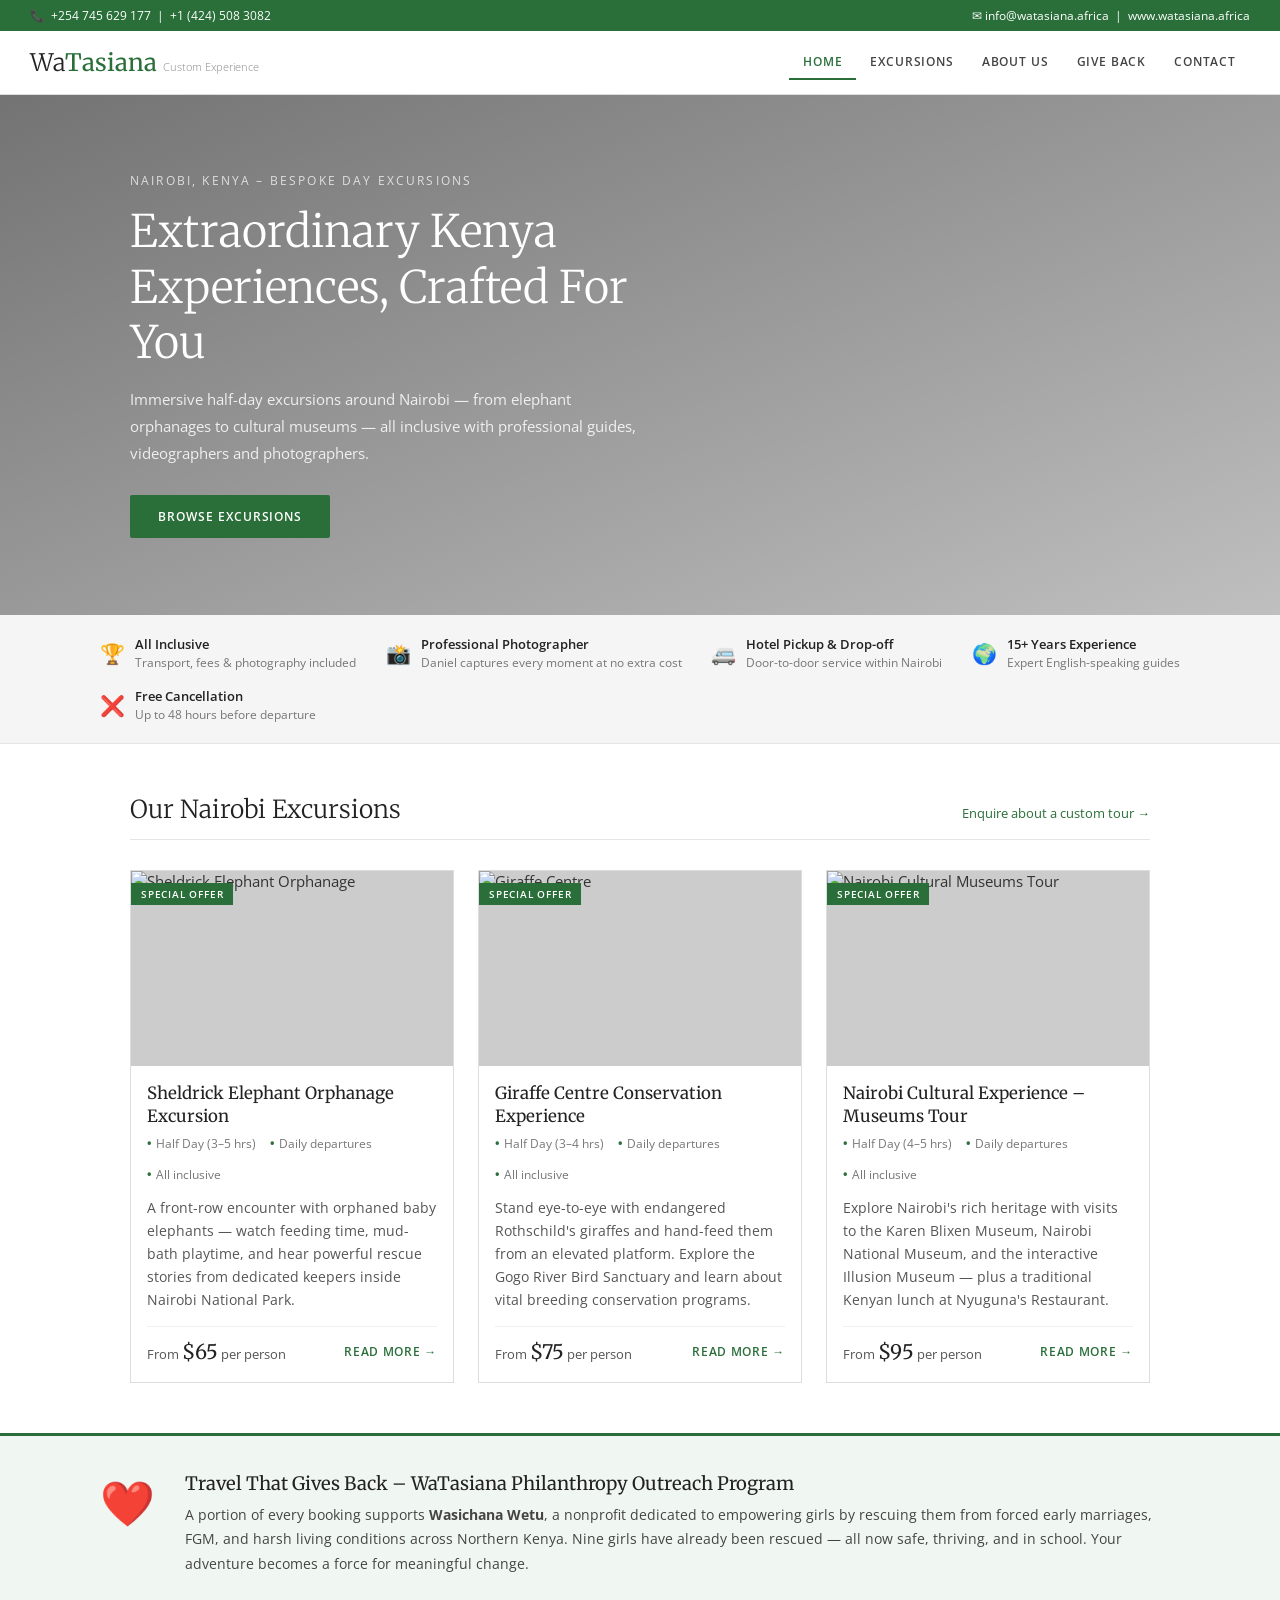
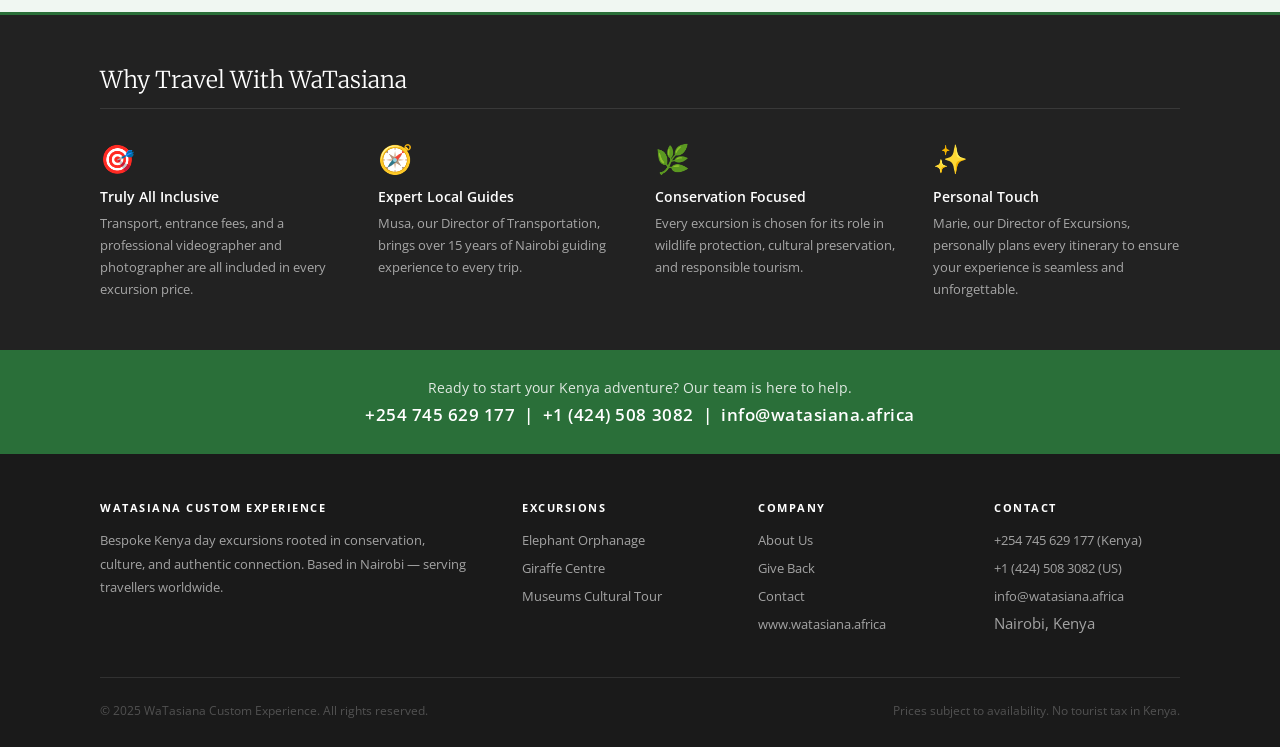
==== index.html @ 9fe6df6a "Add files via upload" ====
<!DOCTYPE html>
<html lang="en">
<head>
    <meta charset="UTF-8">
    <meta name="viewport" content="width=device-width, initial-scale=1.0">
    <title>WaTasiana Custom Experience – Kenya Tours & Excursions</title>
    <link href="https://fonts.googleapis.com/css2?family=Merriweather:ital,wght@0,300;0,400;1,300&family=Open+Sans:wght@300;400;600&display=swap" rel="stylesheet">
    <style>
        * { box-sizing: border-box; margin: 0; padding: 0; }
        body { font-family: 'Open Sans', sans-serif; font-size: 15px; color: #333; background: #fff; }
        a { color: #2a6f39; text-decoration: none; }
        a:hover { text-decoration: underline; }

        /* TOP BAR */
        .topbar { background: #2a6f39; color: #fff; font-size: 12px; padding: 7px 30px; display: flex; justify-content: space-between; align-items: center; }
        .topbar a { color: #fff; }

        /* HEADER */
        header { border-bottom: 1px solid #ddd; padding: 14px 30px; display: flex; justify-content: space-between; align-items: center; }
        .logo { font-family: 'Merriweather', serif; font-size: 24px; font-weight: 300; color: #222; }
        .logo span { color: #2a6f39; font-weight: 400; }
        .logo small { font-size: 11px; color: #888; font-family: 'Open Sans', sans-serif; font-weight: 300; margin-left: 6px; }
        nav { display: flex; }
        nav a { font-size: 12px; font-weight: 600; letter-spacing: 0.07em; text-transform: uppercase; color: #444; padding: 8px 14px; border-bottom: 2px solid transparent; text-decoration: none; transition: color 0.2s; }
        nav a:hover { color: #2a6f39; text-decoration: none; }
        nav a.active { color: #2a6f39; border-bottom-color: #2a6f39; }

        /* HERO */
        .hero {
            position: relative;
            height: 520px;
            background: linear-gradient(to bottom right, rgba(0,0,0,0.55), rgba(0,0,0,0.25)),
                        url('elephant_feeding.jpg') center/cover no-repeat;
            display: flex;
            align-items: center;
        }
        .hero-inner { max-width: 1080px; margin: 0 auto; padding: 0 30px; width: 100%; }
        .hero-inner small { display: block; font-size: 12px; letter-spacing: 0.18em; text-transform: uppercase; color: rgba(255,255,255,0.75); margin-bottom: 14px; }
        .hero-inner h1 { font-family: 'Merriweather', serif; font-size: 2.8rem; font-weight: 300; color: #fff; line-height: 1.25; margin-bottom: 16px; max-width: 560px; }
        .hero-inner p { font-size: 15px; color: rgba(255,255,255,0.85); max-width: 520px; line-height: 1.8; margin-bottom: 28px; }
        .btn-hero { display: inline-block; background: #2a6f39; color: #fff; padding: 13px 28px; font-size: 12px; font-weight: 600; letter-spacing: 0.08em; text-transform: uppercase; border-radius: 2px; text-decoration: none; transition: background 0.2s; }
        .btn-hero:hover { background: #1e5229; text-decoration: none; }

        /* TRUST BAR */
        .trust-bar { background: #f5f5f5; border-bottom: 1px solid #e5e5e5; padding: 20px 30px; }
        .trust-inner { max-width: 1080px; margin: 0 auto; display: flex; justify-content: space-between; align-items: center; flex-wrap: wrap; gap: 16px; }
        .trust-item { display: flex; align-items: center; gap: 10px; font-size: 13px; color: #555; }
        .trust-item .icon { font-size: 20px; }
        .trust-item strong { display: block; font-size: 13px; color: #222; font-weight: 600; }
        .trust-item span { font-size: 12px; color: #777; }

        /* SECTION */
        .section { max-width: 1080px; margin: 0 auto; padding: 50px 30px; }
        .section-head { margin-bottom: 30px; padding-bottom: 14px; border-bottom: 1px solid #e5e5e5; display: flex; justify-content: space-between; align-items: baseline; }
        .section-head h2 { font-family: 'Merriweather', serif; font-size: 1.55rem; font-weight: 300; color: #222; }
        .section-head a { font-size: 13px; color: #2a6f39; }

        /* TOUR CARDS GRID */
        .tours-grid { display: grid; grid-template-columns: repeat(3, 1fr); gap: 24px; }

        .tour-card { border: 1px solid #ddd; transition: box-shadow 0.2s; }
        .tour-card:hover { box-shadow: 0 4px 18px rgba(0,0,0,0.1); }

        .tour-card-img { position: relative; height: 195px; overflow: hidden; background: #ccc; }
        .tour-card-img img { width: 100%; height: 100%; object-fit: cover; transition: transform 0.4s; }
        .tour-card:hover .tour-card-img img { transform: scale(1.04); }
        .tour-card-img .badge {
            position: absolute; top: 12px; left: 0;
            background: #2a6f39; color: #fff;
            font-size: 10px; font-weight: 600; letter-spacing: 0.08em;
            text-transform: uppercase; padding: 4px 10px;
        }

        .tour-card-body { padding: 16px 16px 18px; }
        .tour-card-body h3 { font-family: 'Merriweather', serif; font-size: 1.05rem; font-weight: 400; color: #222; margin-bottom: 8px; line-height: 1.35; }
        .tour-card-body h3 a { color: #222; }
        .tour-card-body h3 a:hover { color: #2a6f39; text-decoration: none; }
        .tour-card-body p { font-size: 13.5px; line-height: 1.7; color: #555; margin-bottom: 14px; }

        .tour-card-footer { display: flex; justify-content: space-between; align-items: center; padding-top: 12px; border-top: 1px solid #f0f0f0; }
        .price { font-size: 13px; color: #555; }
        .price strong { font-size: 1.25rem; color: #222; font-family: 'Merriweather', serif; font-weight: 400; }
        .read-more { font-size: 12px; font-weight: 600; letter-spacing: 0.06em; text-transform: uppercase; color: #2a6f39; }

        .quick-facts-row { display: flex; gap: 14px; flex-wrap: wrap; margin-bottom: 14px; }
        .qf { font-size: 12px; color: #777; display: flex; align-items: center; gap: 4px; }
        .qf::before { content: '•'; color: #2a6f39; font-weight: 700; }

        /* PHILANTHROPY BANNER */
        .philanthropy { background: #f0f7f2; border-top: 3px solid #2a6f39; border-bottom: 3px solid #2a6f39; padding: 36px 30px; margin: 0; }
        .phil-inner { max-width: 1080px; margin: 0 auto; display: flex; align-items: flex-start; gap: 30px; }
        .phil-icon { font-size: 44px; flex-shrink: 0; }
        .phil-text h3 { font-family: 'Merriweather', serif; font-size: 1.15rem; font-weight: 400; color: #222; margin-bottom: 8px; }
        .phil-text p { font-size: 13.5px; line-height: 1.8; color: #444; }

        /* WHY US */
        .why-us { background: #222; color: #fff; padding: 50px 30px; }
        .why-inner { max-width: 1080px; margin: 0 auto; }
        .why-inner h2 { font-family: 'Merriweather', serif; font-size: 1.45rem; font-weight: 300; margin-bottom: 30px; padding-bottom: 14px; border-bottom: 1px solid rgba(255,255,255,0.1); }
        .why-grid { display: grid; grid-template-columns: repeat(4, 1fr); gap: 30px; }
        .why-item .why-icon { font-size: 28px; margin-bottom: 10px; }
        .why-item h4 { font-size: 14px; font-weight: 600; margin-bottom: 6px; color: #fff; }
        .why-item p { font-size: 13px; line-height: 1.7; color: rgba(255,255,255,0.6); }

        /* CONTACT STRIP */
        .contact-strip { background: #2a6f39; color: #fff; padding: 28px 30px; text-align: center; }
        .contact-strip p { font-size: 14px; margin-bottom: 6px; opacity: 0.85; }
        .contact-strip .phones { font-size: 1.05rem; font-weight: 600; letter-spacing: 0.03em; }
        .contact-strip a { color: #fff; }

        /* FOOTER */
        footer { background: #1a1a1a; color: rgba(255,255,255,0.6); padding: 46px 30px 28px; }
        .footer-grid { max-width: 1080px; margin: 0 auto; display: grid; grid-template-columns: 2fr 1fr 1fr 1fr; gap: 50px; padding-bottom: 36px; border-bottom: 1px solid rgba(255,255,255,0.1); margin-bottom: 24px; }
        .footer-grid h4 { font-size: 11px; letter-spacing: 0.14em; text-transform: uppercase; color: #fff; margin-bottom: 14px; }
        .footer-grid ul { list-style: none; }
        .footer-grid ul li { margin-bottom: 8px; }
        .footer-grid ul li a { color: rgba(255,255,255,0.6); font-size: 13px; }
        .footer-grid ul li a:hover { color: #fff; text-decoration: none; }
        .footer-grid p { font-size: 13px; line-height: 1.8; }
        .footer-bottom { max-width: 1080px; margin: 0 auto; font-size: 12px; opacity: 0.4; display: flex; justify-content: space-between; }

        @media (max-width: 900px) {
            .tours-grid { grid-template-columns: 1fr; }
            .why-grid { grid-template-columns: 1fr 1fr; }
            .footer-grid { grid-template-columns: 1fr 1fr; gap: 28px; }
            nav { display: none; }
            .hero-inner h1 { font-size: 2rem; }
            .trust-inner { flex-direction: column; }
            .phil-inner { flex-direction: column; }
        }
    </style>
</head>
<body>

<!-- TOP BAR -->
<div class="topbar">
    <span>📞 &nbsp;+254 745 629 177 &nbsp;|&nbsp; +1 (424) 508 3082</span>
    <span><a href="mailto:info@watasiana.africa">✉ info@watasiana.africa</a> &nbsp;|&nbsp; <a href="http://www.watasiana.africa">www.watasiana.africa</a></span>
</div>

<!-- HEADER -->
<header>
    <a href="index.html" class="logo">Wa<span>Tasiana</span><small>Custom Experience</small></a>
    <nav>
        <a href="index.html" class="active">Home</a>
        <a href="#excursions">Excursions</a>
        <a href="#about">About Us</a>
        <a href="#give-back">Give Back</a>
        <a href="mailto:info@watasiana.africa">Contact</a>
    </nav>
</header>

<!-- HERO -->
<section class="hero">
    <div class="hero-inner">
        <small>Nairobi, Kenya – Bespoke Day Excursions</small>
        <h1>Extraordinary Kenya Experiences, Crafted For You</h1>
        <p>Immersive half-day excursions around Nairobi — from elephant orphanages to cultural museums — all inclusive with professional guides, videographers and photographers.</p>
        <a href="#excursions" class="btn-hero">Browse Excursions</a>
    </div>
</section>

<!-- TRUST BAR -->
<div class="trust-bar">
    <div class="trust-inner">
        <div class="trust-item">
            <span class="icon">🏆</span>
            <div><strong>All Inclusive</strong><span>Transport, fees & photography included</span></div>
        </div>
        <div class="trust-item">
            <span class="icon">📸</span>
            <div><strong>Professional Photographer</strong><span>Daniel captures every moment at no extra cost</span></div>
        </div>
        <div class="trust-item">
            <span class="icon">🚐</span>
            <div><strong>Hotel Pickup & Drop-off</strong><span>Door-to-door service within Nairobi</span></div>
        </div>
        <div class="trust-item">
            <span class="icon">🌍</span>
            <div><strong>15+ Years Experience</strong><span>Expert English-speaking guides</span></div>
        </div>
        <div class="trust-item">
            <span class="icon">❌</span>
            <div><strong>Free Cancellation</strong><span>Up to 48 hours before departure</span></div>
        </div>
    </div>
</div>

<!-- EXCURSIONS -->
<div class="section" id="excursions">
    <div class="section-head">
        <h2>Our Nairobi Excursions</h2>
        <a href="mailto:info@watasiana.africa">Enquire about a custom tour →</a>
    </div>

    <div class="tours-grid">

        <!-- TOUR 1: Elephant Orphanage -->
        <div class="tour-card">
            <div class="tour-card-img">
                <img src="elephant_feeding.jpg" alt="Sheldrick Elephant Orphanage">
                <span class="badge">Special Offer</span>
            </div>
            <div class="tour-card-body">
                <h3><a href="elephant-orphanage.html">Sheldrick Elephant Orphanage Excursion</a></h3>
                <div class="quick-facts-row">
                    <span class="qf">Half Day (3–5 hrs)</span>
                    <span class="qf">Daily departures</span>
                    <span class="qf">All inclusive</span>
                </div>
                <p>A front-row encounter with orphaned baby elephants — watch feeding time, mud-bath playtime, and hear powerful rescue stories from dedicated keepers inside Nairobi National Park.</p>
                <div class="tour-card-footer">
                    <div class="price">From <strong>$65</strong> <span>per person</span></div>
                    <a href="elephant-orphanage.html" class="read-more">Read More →</a>
                </div>
            </div>
        </div>

        <!-- TOUR 2: Giraffe Centre -->
        <div class="tour-card">
            <div class="tour-card-img">
                <img src="mud_bath_play.jpg" alt="Giraffe Centre">
                <span class="badge">Special Offer</span>
            </div>
            <div class="tour-card-body">
                <h3><a href="giraffe-centre.html">Giraffe Centre Conservation Experience</a></h3>
                <div class="quick-facts-row">
                    <span class="qf">Half Day (3–4 hrs)</span>
                    <span class="qf">Daily departures</span>
                    <span class="qf">All inclusive</span>
                </div>
                <p>Stand eye-to-eye with endangered Rothschild's giraffes and hand-feed them from an elevated platform. Explore the Gogo River Bird Sanctuary and learn about vital breeding conservation programs.</p>
                <div class="tour-card-footer">
                    <div class="price">From <strong>$75</strong> <span>per person</span></div>
                    <a href="giraffe-centre.html" class="read-more">Read More →</a>
                </div>
            </div>
        </div>

        <!-- TOUR 3: Museums -->
        <div class="tour-card">
            <div class="tour-card-img">
                <img src="nairobi_orphanage.jpg" alt="Nairobi Cultural Museums Tour">
                <span class="badge">Special Offer</span>
            </div>
            <div class="tour-card-body">
                <h3><a href="museums-tour.html">Nairobi Cultural Experience – Museums Tour</a></h3>
                <div class="quick-facts-row">
                    <span class="qf">Half Day (4–5 hrs)</span>
                    <span class="qf">Daily departures</span>
                    <span class="qf">All inclusive</span>
                </div>
                <p>Explore Nairobi's rich heritage with visits to the Karen Blixen Museum, Nairobi National Museum, and the interactive Illusion Museum — plus a traditional Kenyan lunch at Nyuguna's Restaurant.</p>
                <div class="tour-card-footer">
                    <div class="price">From <strong>$95</strong> <span>per person</span></div>
                    <a href="museums-tour.html" class="read-more">Read More →</a>
                </div>
            </div>
        </div>

    </div>
</div>

<!-- PHILANTHROPY BANNER -->
<div class="philanthropy">
    <div class="phil-inner">
        <div class="phil-icon">❤️</div>
        <div class="phil-text">
            <h3>Travel That Gives Back – WaTasiana Philanthropy Outreach Program</h3>
            <p>A portion of every booking supports <strong>Wasichana Wetu</strong>, a nonprofit dedicated to empowering girls by rescuing them from forced early marriages, FGM, and harsh living conditions across Northern Kenya. Nine girls have already been rescued — all now safe, thriving, and in school. Your adventure becomes a force for meaningful change.</p>
        </div>
    </div>
</div>

<!-- WHY US -->
<div class="why-us" id="about">
    <div class="why-inner">
        <h2>Why Travel With WaTasiana</h2>
        <div class="why-grid">
            <div class="why-item">
                <div class="why-icon">🎯</div>
                <h4>Truly All Inclusive</h4>
                <p>Transport, entrance fees, and a professional videographer and photographer are all included in every excursion price.</p>
            </div>
            <div class="why-item">
                <div class="why-icon">🧭</div>
                <h4>Expert Local Guides</h4>
                <p>Musa, our Director of Transportation, brings over 15 years of Nairobi guiding experience to every trip.</p>
            </div>
            <div class="why-item">
                <div class="why-icon">🌿</div>
                <h4>Conservation Focused</h4>
                <p>Every excursion is chosen for its role in wildlife protection, cultural preservation, and responsible tourism.</p>
            </div>
            <div class="why-item">
                <div class="why-icon">✨</div>
                <h4>Personal Touch</h4>
                <p>Marie, our Director of Excursions, personally plans every itinerary to ensure your experience is seamless and unforgettable.</p>
            </div>
        </div>
    </div>
</div>

<!-- CONTACT STRIP -->
<div class="contact-strip" id="give-back">
    <p>Ready to start your Kenya adventure? Our team is here to help.</p>
    <div class="phones">
        <a href="tel:+254745629177">+254 745 629 177</a> &nbsp;|&nbsp;
        <a href="tel:+14245083082">+1 (424) 508 3082</a> &nbsp;|&nbsp;
        <a href="mailto:info@watasiana.africa">info@watasiana.africa</a>
    </div>
</div>

<!-- FOOTER -->
<footer>
    <div class="footer-grid">
        <div>
            <h4>WaTasiana Custom Experience</h4>
            <p>Bespoke Kenya day excursions rooted in conservation, culture, and authentic connection. Based in Nairobi — serving travellers worldwide.</p>
        </div>
        <div>
            <h4>Excursions</h4>
            <ul>
                <li><a href="elephant-orphanage.html">Elephant Orphanage</a></li>
                <li><a href="giraffe-centre.html">Giraffe Centre</a></li>
                <li><a href="museums-tour.html">Museums Cultural Tour</a></li>
            </ul>
        </div>
        <div>
            <h4>Company</h4>
            <ul>
                <li><a href="#about">About Us</a></li>
                <li><a href="#give-back">Give Back</a></li>
                <li><a href="mailto:info@watasiana.africa">Contact</a></li>
                <li><a href="http://www.watasiana.africa">www.watasiana.africa</a></li>
            </ul>
        </div>
        <div>
            <h4>Contact</h4>
            <ul>
                <li><a href="tel:+254745629177">+254 745 629 177 (Kenya)</a></li>
                <li><a href="tel:+14245083082">+1 (424) 508 3082 (US)</a></li>
                <li><a href="mailto:info@watasiana.africa">info@watasiana.africa</a></li>
                <li>Nairobi, Kenya</li>
            </ul>
        </div>
    </div>
    <div class="footer-bottom">
        <span>© 2025 WaTasiana Custom Experience. All rights reserved.</span>
        <span>Prices subject to availability. No tourist tax in Kenya.</span>
    </div>
</footer>

</body>
</html>
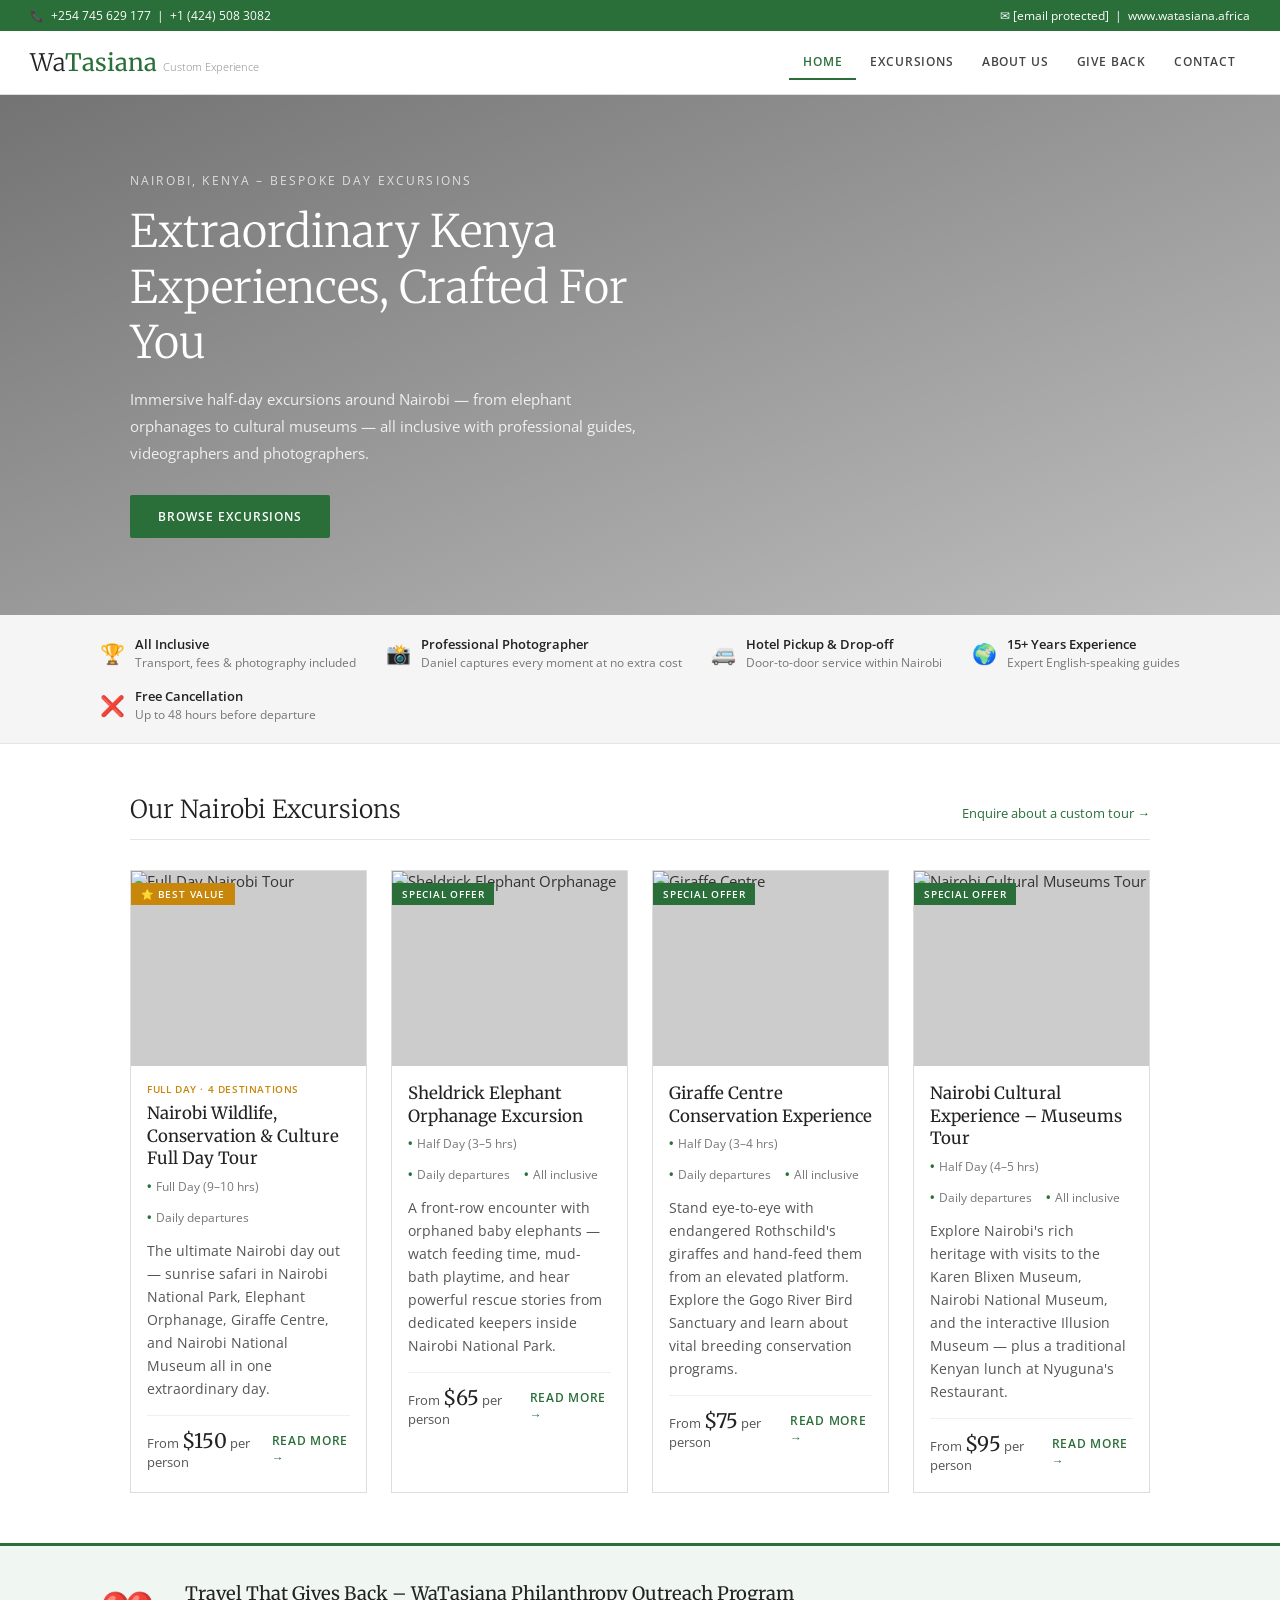
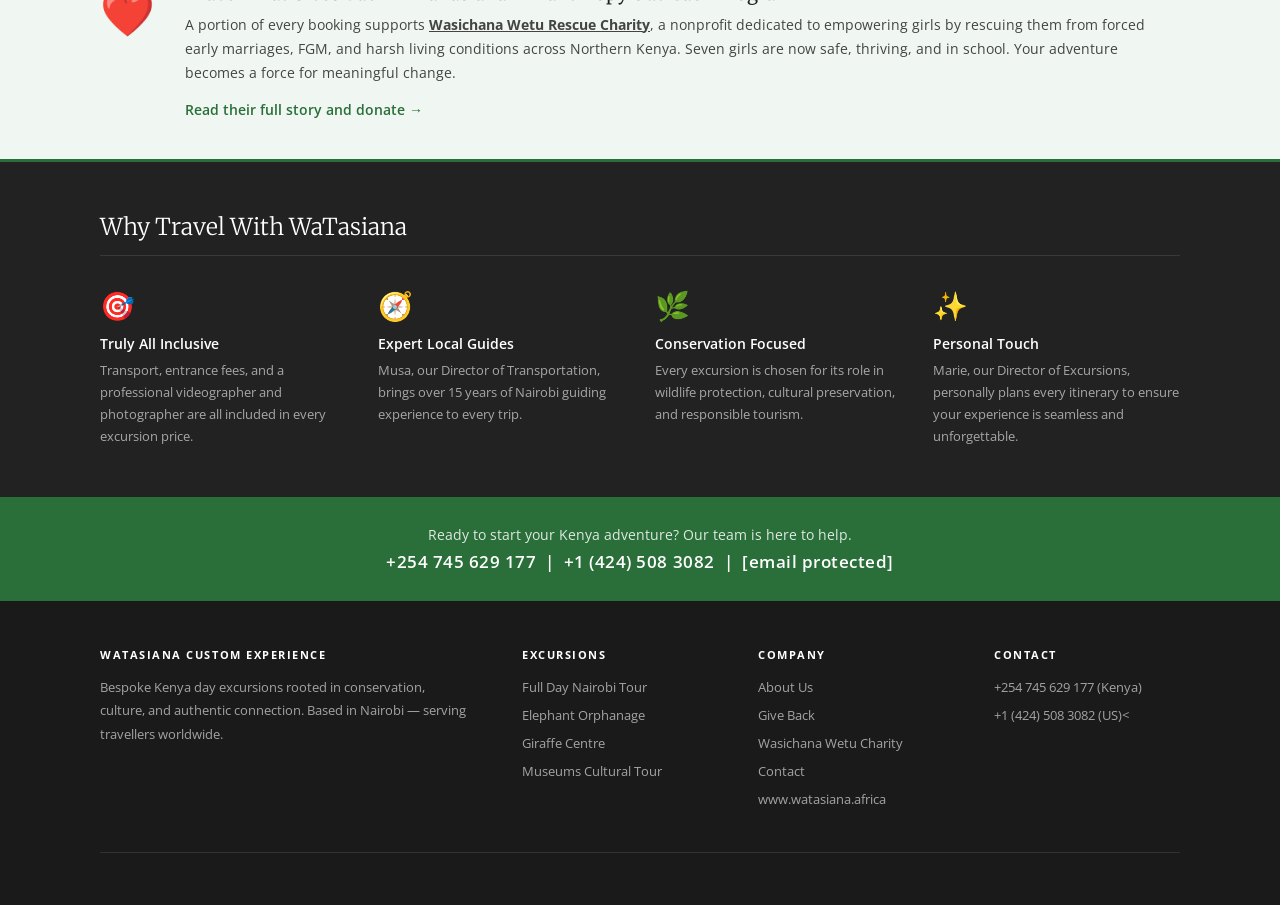
==== commit 6c54f9c3: "Update index.html" ====
--- a/index.html
+++ b/index.html
@@ -56,7 +56,9 @@
         .section-head a { font-size: 13px; color: #2a6f39; }
 
         /* TOUR CARDS GRID */
-        .tours-grid { display: grid; grid-template-columns: repeat(3, 1fr); gap: 24px; }
+        .tours-grid { display: grid; grid-template-columns: repeat(4, 1fr); gap: 24px; }
+        .badge-gold { background: #c8860a !important; }
+        .best-value-label { font-size: 10px; font-weight: 600; color: #c8860a; letter-spacing: 0.06em; text-transform: uppercase; margin-bottom: 6px; display: block; }
 
         .tour-card { border: 1px solid #ddd; transition: box-shadow 0.2s; }
         .tour-card:hover { box-shadow: 0 4px 18px rgba(0,0,0,0.1); }
@@ -120,7 +122,7 @@
         .footer-bottom { max-width: 1080px; margin: 0 auto; font-size: 12px; opacity: 0.4; display: flex; justify-content: space-between; }
 
         @media (max-width: 900px) {
-            .tours-grid { grid-template-columns: 1fr; }
+            .tours-grid { grid-template-columns: 1fr 1fr; }
             .why-grid { grid-template-columns: 1fr 1fr; }
             .footer-grid { grid-template-columns: 1fr 1fr; gap: 28px; }
             nav { display: none; }
@@ -135,7 +137,7 @@
 <!-- TOP BAR -->
 <div class="topbar">
     <span>📞 &nbsp;+254 745 629 177 &nbsp;|&nbsp; +1 (424) 508 3082</span>
-    <span><a href="mailto:info@watasiana.africa">✉ info@watasiana.africa</a> &nbsp;|&nbsp; <a href="http://www.watasiana.africa">www.watasiana.africa</a></span>
+    <span><a href="/cdn-cgi/l/email-protection#3950575f56794e584d584a5058575817585f4b505a58">✉ <span class="__cf_email__" data-cfemail="0b62656d644b7c6a7f6a78626a656a256a6d7962686a">[email&#160;protected]</span></a> &nbsp;|&nbsp; <a href="http://www.watasiana.africa">www.watasiana.africa</a></span>
 </div>
 
 <!-- HEADER -->
@@ -146,7 +148,7 @@
         <a href="#excursions">Excursions</a>
         <a href="#about">About Us</a>
         <a href="#give-back">Give Back</a>
-        <a href="mailto:info@watasiana.africa">Contact</a>
+        <a href="/cdn-cgi/l/email-protection#5e373038311e293f2a3f2d373f303f703f382c373d3f">Contact</a>
     </nav>
 </header>
 
@@ -190,10 +192,31 @@
 <div class="section" id="excursions">
     <div class="section-head">
         <h2>Our Nairobi Excursions</h2>
-        <a href="mailto:info@watasiana.africa">Enquire about a custom tour →</a>
+        <a href="/cdn-cgi/l/email-protection#9ff6f1f9f0dfe8feebfeecf6fef1feb1fef9edf6fcfe">Enquire about a custom tour →</a>
     </div>
 
     <div class="tours-grid">
+
+        <!-- TOUR 0: Full Day Tour - FEATURED -->
+        <div class="tour-card">
+            <div class="tour-card-img">
+                <img src="elephant_feeding.jpg" alt="Full Day Nairobi Tour">
+                <span class="badge badge-gold">⭐ Best Value</span>
+            </div>
+            <div class="tour-card-body">
+                <span class="best-value-label">Full Day · 4 Destinations</span>
+                <h3><a href="full-day-tour.html">Nairobi Wildlife, Conservation &amp; Culture Full Day Tour</a></h3>
+                <div class="quick-facts-row">
+                    <span class="qf">Full Day (9–10 hrs)</span>
+                    <span class="qf">Daily departures</span>
+                </div>
+                <p>The ultimate Nairobi day out — sunrise safari in Nairobi National Park, Elephant Orphanage, Giraffe Centre, and Nairobi National Museum all in one extraordinary day.</p>
+                <div class="tour-card-footer">
+                    <div class="price">From <strong>$150</strong> <span>per person</span></div>
+                    <a href="full-day-tour.html" class="read-more">Read More →</a>
+                </div>
+            </div>
+        </div>
 
         <!-- TOUR 1: Elephant Orphanage -->
         <div class="tour-card">
@@ -267,7 +290,8 @@
         <div class="phil-icon">❤️</div>
         <div class="phil-text">
             <h3>Travel That Gives Back – WaTasiana Philanthropy Outreach Program</h3>
-            <p>A portion of every booking supports <strong>Wasichana Wetu</strong>, a nonprofit dedicated to empowering girls by rescuing them from forced early marriages, FGM, and harsh living conditions across Northern Kenya. Nine girls have already been rescued — all now safe, thriving, and in school. Your adventure becomes a force for meaningful change.</p>
+            <p>A portion of every booking supports <a href="giveback.html" style="color:inherit;font-weight:700;text-decoration:underline;">Wasichana Wetu Rescue Charity</a>, a nonprofit dedicated to empowering girls by rescuing them from forced early marriages, FGM, and harsh living conditions across Northern Kenya. Seven girls are now safe, thriving, and in school. Your adventure becomes a force for meaningful change.</p>
+            <p style="margin-top:12px;"><a href="giveback.html" style="color:#2a6f39;font-weight:600;font-size:14px;">Read their full story and donate →</a></p>
         </div>
     </div>
 </div>
@@ -307,7 +331,7 @@
     <div class="phones">
         <a href="tel:+254745629177">+254 745 629 177</a> &nbsp;|&nbsp;
         <a href="tel:+14245083082">+1 (424) 508 3082</a> &nbsp;|&nbsp;
-        <a href="mailto:info@watasiana.africa">info@watasiana.africa</a>
+        <a href="/cdn-cgi/l/email-protection#b6dfd8d0d9f6c1d7c2d7c5dfd7d8d798d7d0c4dfd5d7"><span class="__cf_email__" data-cfemail="650c0b030a2512041104160c040b044b0403170c0604">[email&#160;protected]</span></a>
     </div>
 </div>
 
@@ -321,6 +345,7 @@
         <div>
             <h4>Excursions</h4>
             <ul>
+                <li><a href="full-day-tour.html">Full Day Nairobi Tour</a></li>
                 <li><a href="elephant-orphanage.html">Elephant Orphanage</a></li>
                 <li><a href="giraffe-centre.html">Giraffe Centre</a></li>
                 <li><a href="museums-tour.html">Museums Cultural Tour</a></li>
@@ -331,7 +356,8 @@
             <ul>
                 <li><a href="#about">About Us</a></li>
                 <li><a href="#give-back">Give Back</a></li>
-                <li><a href="mailto:info@watasiana.africa">Contact</a></li>
+                <li><a href="giveback.html">Wasichana Wetu Charity</a></li>
+                <li><a href="/cdn-cgi/l/email-protection#81e8efe7eec1f6e0f5e0f2e8e0efe0afe0e7f3e8e2e0">Contact</a></li>
                 <li><a href="http://www.watasiana.africa">www.watasiana.africa</a></li>
             </ul>
         </div>
@@ -339,17 +365,4 @@
             <h4>Contact</h4>
             <ul>
                 <li><a href="tel:+254745629177">+254 745 629 177 (Kenya)</a></li>
-                <li><a href="tel:+14245083082">+1 (424) 508 3082 (US)</a></li>
-                <li><a href="mailto:info@watasiana.africa">info@watasiana.africa</a></li>
-                <li>Nairobi, Kenya</li>
-            </ul>
-        </div>
-    </div>
-    <div class="footer-bottom">
-        <span>© 2025 WaTasiana Custom Experience. All rights reserved.</span>
-        <span>Prices subject to availability. No tourist tax in Kenya.</span>
-    </div>
-</footer>
-
-</body>
-</html>
+                <li><a href="tel:+14245083082">+1 (424) 508 3082 (US)<
